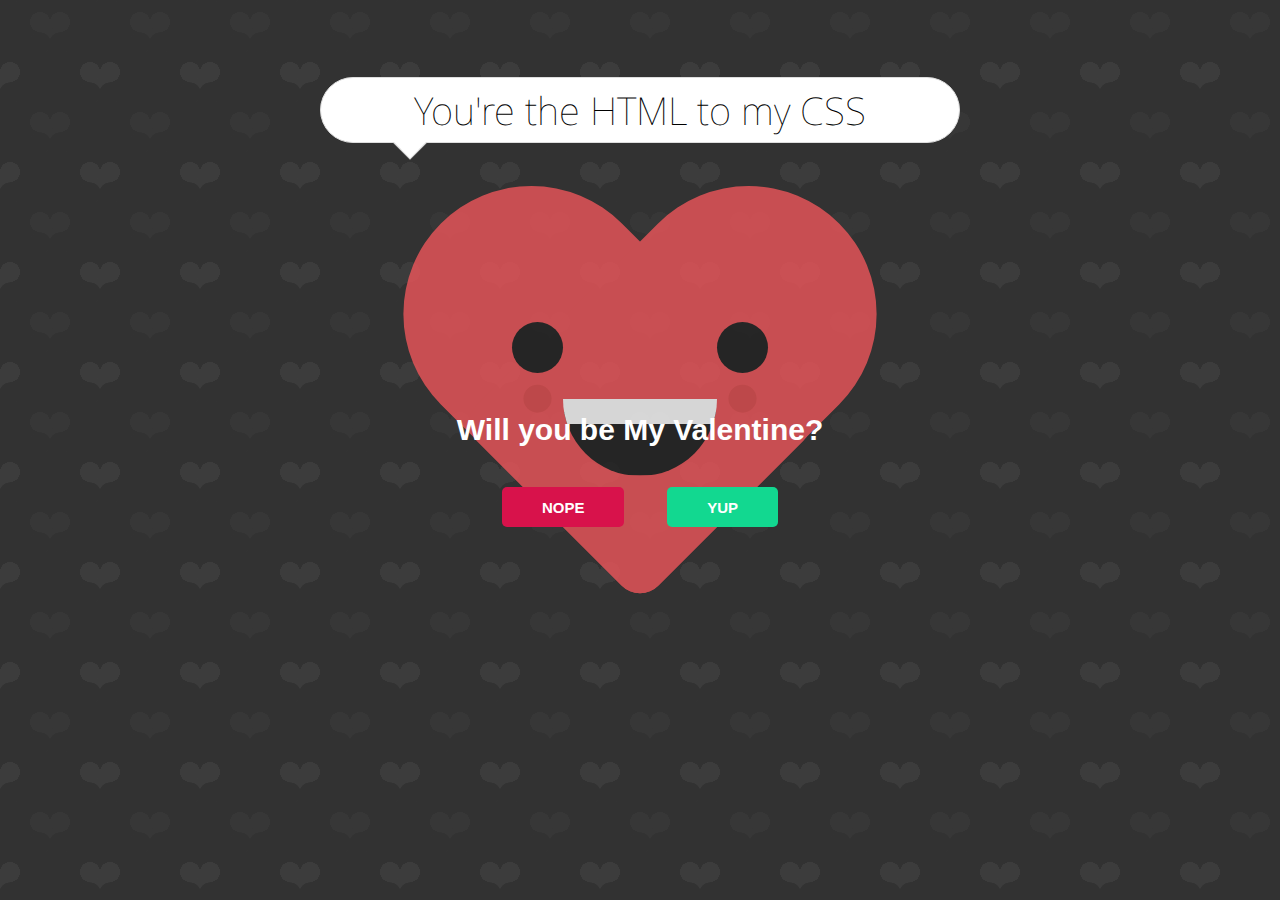
==== index.html @ 44d4bfae "Rename Gift.html to index.html" ====
<!DOCTYPE html>
<html>
<head>
	<meta charset="utf-8">
	<meta name="viewport" content="width=device-width, initial-scale=1">
	<link rel="stylesheet" type="text/css" href="gift.css">
	<!-- <link rel="stylesheet" type="text/css" href="gift.scss"> -->
	<title></title>
</head>
<body>

<h1>You're the HTML to my CSS</h1>
<div class="heart" style="opacity: 0.8;">
  <span class="face"></span>
</div>

<!-- <br><br> -->

<div class="centered">
  <h4>Will you be My Valentine?</h4>
  <input class="no" type="checkbox" name="answer" id="No"/>
  <label class="no" for="No"><b>Nope</b></label>
  <input class="yes" type="checkbox" name="answer" id="Yes"/>
  <label class="yes" for="Yes"><b>Yup</b></label>
  <div class="answer--yes"></div>
  <div class="answer--no"></div>
</div>

</body>
</html>
---- gift.css ----
@import url('https://fonts.googleapis.com/css2?family=Noto+Sans&display=swap');
* {
	 box-sizing: border-box;
	 position: relative;
}
 html {
	 font-size: 100%;
}
 body {
	 background: #eee;
	 font-size: 10px;
}
 .heart {
	 animation: 1s pulse infinite;
	 margin: auto;
	 position: relative;
	 width: 40vmax;
}
 .heart:before, .heart:after {
	 background: #ee565a;
	 border-radius: 20vmax 20vmax 4vmax 4vmax;
	 content: "";
	 left: 20vmax;
	 height: 32vmax;
	 position: absolute;
	 transform: rotate(-45deg);
	 transform-origin: 0 100%;
	 width: 20vmax;
}
 .heart:after {
	 left: 0;
	 transform: rotate(45deg);
	 transform-origin: 100% 100%;
}
 .face {
	 background: #222;
	 border-radius: 0 0 10vmax 10vmax;
	 border-top: 2vmax solid #fff;
	 display: block;
	 height: 6vmax;
	 left: 14vmax;
	 position: absolute;
	 top: 16vmax;
	 width: 12vmax;
	 z-index: 5;
}
 .face:before, .face:after {
	 background: #222;
	 border-radius: 4vmax;
	 box-shadow: 0 4vmax 0 -0.9vmax #e04e50;
	 content: '';
	 display: block;
	 height: 4vmax;
	 position: absolute;
	 bottom: 8vmax;
	 width: 4vmax;
	 z-index: 5;
}
 .face:before {
	 left: -4vmax;
}
 .face:after {
	 right: -4vmax;
}
 h1 {
	 background: #fff;
	 border: 1px solid #ddd;
	 border-radius: 20vmax;
	 font: 100 3vmax/1 "Amatic SC";
	 margin: 6vmax auto 4vmax;
	 padding: 1vw;
	 text-align: center;
	 width: 50vmax;
	 z-index: 5;
	 font-family: 'Noto Sans', sans-serif;
}
 h1:after {
	 border: 1vw solid transparent;
	 border-color: transparent #fff #fff transparent;
	 box-shadow: 0.1vmax 0.1vmax #ddd;
	 content: '';
	 display: block;
	 left: 6vmax;
	 position: absolute;
	 transform: rotate(45deg);
}
 @keyframes pulse {
	 80% {
		 transform: scale(0.9);
	}
}




body {
	background: 
radial-gradient(circle closest-side at 60% 43%, #323232 26%, rgba(187,0,51,0) 27%),
radial-gradient(circle closest-side at 40% 43%, #323232 26%, rgba(187,0,51,0) 27%),
radial-gradient(circle closest-side at 40% 22%, #373737 45%, rgba(221,51,85,0) 46%),
radial-gradient(circle closest-side at 60% 22%, #373737 45%, rgba(221,51,85,0) 46%),
radial-gradient(circle closest-side at 50% 35%, #373737 30%, rgba(221,51,85,0) 31%),

radial-gradient(circle closest-side at 60% 43%, #323232 26%, rgba(187,0,51,0) 27%) 50px 50px,
radial-gradient(circle closest-side at 40% 43%, #323232 26%, rgba(187,0,51,0) 27%) 50px 50px,
radial-gradient(circle closest-side at 40% 22%, #3c3c3c 45%, rgba(221,51,85,0) 46%) 50px 50px,
radial-gradient(circle closest-side at 60% 22%, #3c3c3c 45%, rgba(221,51,85,0) 46%) 50px 50px,
radial-gradient(circle closest-side at 50% 35%, #3c3c3c 30%, rgba(221,51,85,0) 31%) 50px 50px;
	background-color:#323232;
	background-size:100px 100px;
	font-family: 'Lato', sans-serif;
}


.centered {
	width: 100%;
	margin: 30vh auto;
	text-align: center;
}

.centered h4 {
	color: #FFFFFF;
	font-size: 3em;
	font-weight: bold;
}

 input[type=checkbox]{
  display:none;
 }

label {
	height: 40px;
	width: auto;
	padding: 10px 40px;
	display: inline-block; 
	cursor: pointer;
	margin: 0 20px;
	border-radius: 5px;
	color: #FFFFFF;
	font-size: 1.5em;
	line-height: 1.5em;
	text-transform: uppercase;
	transition: all .25s ease-in-out;
}

label:hover {
	transform: 	scale(1.1,1.1);
}

.no {
	background-color: #D8124B;
}

.yes {
	background-color: #12D890;
}

.answer--yes, .answer--no {
	position: fixed;
	height: 100%;
	width: 100%;
	top: 0;
	left: 0;
	z-index: 9;
	visibility: hidden;
	opacity: 0;
	transition: opacity .5s ease-in-out;
}

.answer--yes {
	background-image: url('https://media.giphy.com/media/a3IWyhkEC0p32/giphy.gif');
	background-repeat:no-repeat;
	background-size: cover;
}

.answer--no {
	background-image: url('https://media.giphy.com/media/QBEhpJHrv7poQ/giphy.gif');
	background-repeat:no-repeat;
	background-size: cover;
}

input.yes[type=checkbox]:checked ~ .answer--yes {
  visibility: visible;
	opacity: 100;
}

input.no[type=checkbox]:checked ~ .answer--no {
  visibility: visible;
	opacity: 100;
}
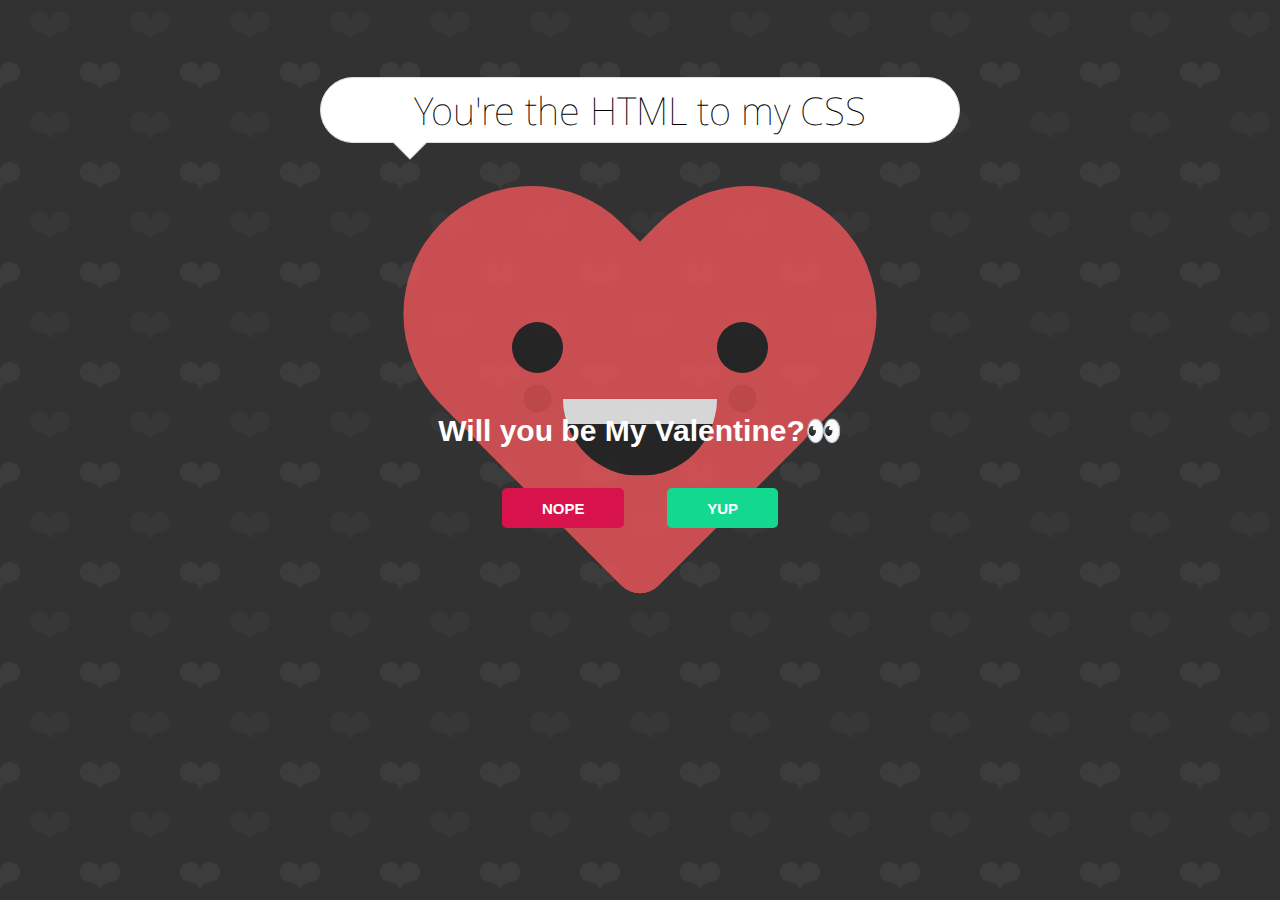
==== commit ae8fe8d4: "Update index.html" ====
--- a/index.html
+++ b/index.html
@@ -17,7 +17,7 @@
 <!-- <br><br> -->
 
 <div class="centered">
-  <h4>Will you be My Valentine?</h4>
+  <h4 >Will you be My Valentine?👀</h4>
   <input class="no" type="checkbox" name="answer" id="No"/>
   <label class="no" for="No"><b>Nope</b></label>
   <input class="yes" type="checkbox" name="answer" id="Yes"/>
@@ -26,5 +26,6 @@
   <div class="answer--no"></div>
 </div>
 
+
 </body>
 </html>
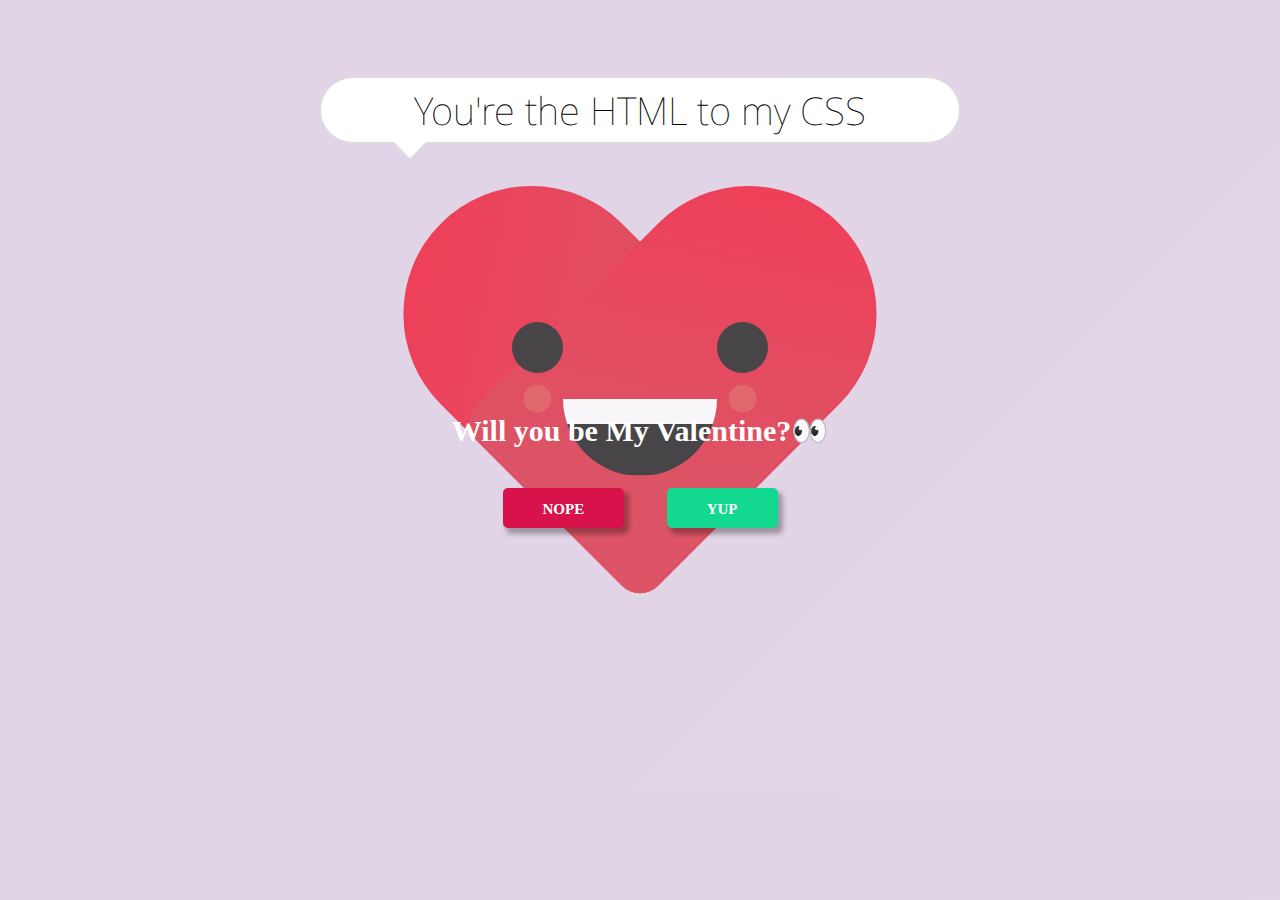
==== commit 1d4d989b: "Update index.html" ====
--- a/index.html
+++ b/index.html
@@ -5,7 +5,7 @@
 	<meta name="viewport" content="width=device-width, initial-scale=1">
 	<link rel="stylesheet" type="text/css" href="gift.css">
 	<!-- <link rel="stylesheet" type="text/css" href="gift.scss"> -->
-	<title></title>
+	<title>For SV😉</title>
 </head>
 <body>
 
--- a/gift.css
+++ b/gift.css
@@ -7,8 +7,16 @@
 	 font-size: 100%;
 }
  body {
-	 background: #eee;
+	 /*background: #eee;*/
 	 font-size: 10px;
+	 /*background: #DD5E89; 
+background: -webkit-linear-gradient(to right, #F7BB97, #DD5E89); 
+background: linear-gradient(to right, #F7BB97, #DD5E89); 
+*/
+
+background-color: #e2d5e6;
+background-image: linear-gradient(315deg, #e2d5e6 0%, #e1d4e6 74%);
+
 }
  .heart {
 	 animation: 1s pulse infinite;
@@ -17,7 +25,12 @@
 	 width: 40vmax;
 }
  .heart:before, .heart:after {
-	 background: #ee565a;
+	 /*background: #ee565a;*/
+
+
+background-color: #f71735;
+background-image: linear-gradient(147deg, #f71735 0%, #db3445 74%);
+
 	 border-radius: 20vmax 20vmax 4vmax 4vmax;
 	 content: "";
 	 left: 20vmax;
@@ -93,7 +106,7 @@
 
 
 
-body {
+/*body {
 	background: 
 radial-gradient(circle closest-side at 60% 43%, #323232 26%, rgba(187,0,51,0) 27%),
 radial-gradient(circle closest-side at 40% 43%, #323232 26%, rgba(187,0,51,0) 27%),
@@ -106,10 +119,10 @@
 radial-gradient(circle closest-side at 40% 22%, #3c3c3c 45%, rgba(221,51,85,0) 46%) 50px 50px,
 radial-gradient(circle closest-side at 60% 22%, #3c3c3c 45%, rgba(221,51,85,0) 46%) 50px 50px,
 radial-gradient(circle closest-side at 50% 35%, #3c3c3c 30%, rgba(221,51,85,0) 31%) 50px 50px;
-	background-color:#323232;
+	background-color: #323232;
 	background-size:100px 100px;
 	font-family: 'Lato', sans-serif;
-}
+}*/
 
 
 .centered {
@@ -149,10 +162,12 @@
 
 .no {
 	background-color: #D8124B;
+	box-shadow: 4px 5px 5px 1px rgba(0,0,0,0.3);
 }
 
 .yes {
 	background-color: #12D890;
+	box-shadow: 4px 5px 5px 1px rgba(0,0,0,0.3);
 }
 
 .answer--yes, .answer--no {
@@ -188,3 +203,5 @@
   visibility: visible;
 	opacity: 100;
 }
+
+
